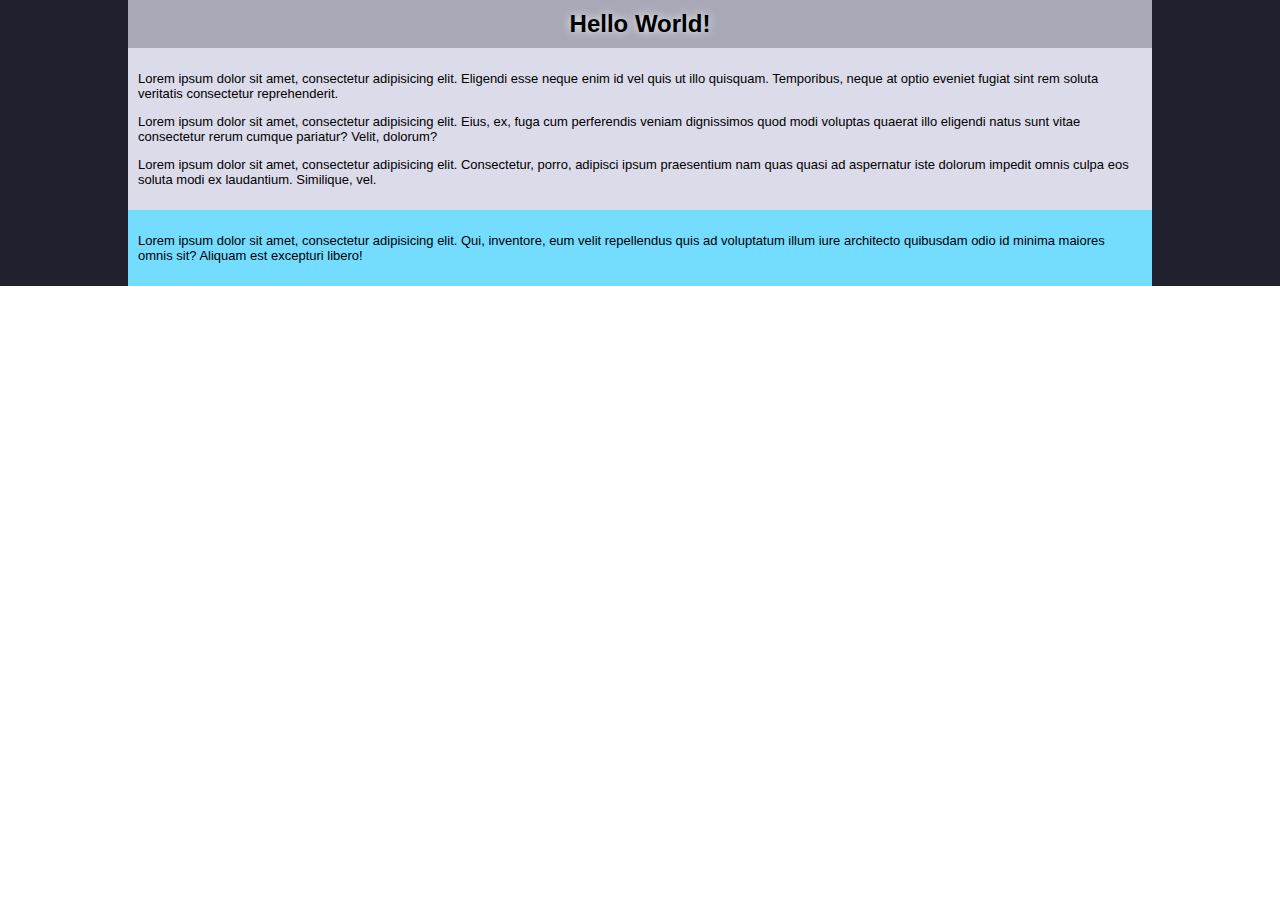
==== index.html @ 65be73f2 "Some changes" ====
<!doctype html>
<html lang="en">
<head>
	<meta charset="UTF-8">
	<title>Sample</title>
	<link rel="stylesheet" href="css/main.css">
</head>
<body>
	<div class="wrapper">
		<div class="container">
			<header>
				<h1>Hello World!</h1>
			</header>
			<main>
				<p>Lorem ipsum dolor sit amet, consectetur adipisicing elit. Eligendi esse neque enim id vel quis ut illo quisquam. Temporibus, neque at optio eveniet fugiat sint rem soluta veritatis consectetur reprehenderit.</p>
				<p>Lorem ipsum dolor sit amet, consectetur adipisicing elit. Eius, ex, fuga cum perferendis veniam dignissimos quod modi voluptas quaerat illo eligendi natus sunt vitae consectetur rerum cumque pariatur? Velit, dolorum?</p>
				<p>Lorem ipsum dolor sit amet, consectetur adipisicing elit. Consectetur, porro, adipisci ipsum praesentium nam quas quasi ad aspernatur iste dolorum impedit omnis culpa eos soluta modi ex laudantium. Similique, vel.</p>
			</main>
			<footer>
				<p>Lorem ipsum dolor sit amet, consectetur adipisicing elit. Qui, inventore, eum velit repellendus quis ad voluptatum illum iure architecto quibusdam odio id minima maiores omnis sit? Aliquam est excepturi libero!</p>
			</footer>
		</div>
	</div>
</body>
</html>
---- css/main.css ----
body {
	margin: 0;
}

.wrapper {
	background-color: #20202f;
}

.container {
	background-color: #dbdbea;
	width: 80%;
	margin: auto;
}

main {
	padding: 10px;
}

footer {
	background-color: #73dcff;
	padding: 10px;
}

h1 {
	font: 600 24px/2 Arial, Verdana, sans-serif;
	text-align: center;
	background-color: #a8a8b7;
	text-shadow: 0 0 10px #fff;
	margin: 0;
}

p {
	font-family: Arial, Verdana, Helvetica, sans-serif;
	font-size: 13px;
}
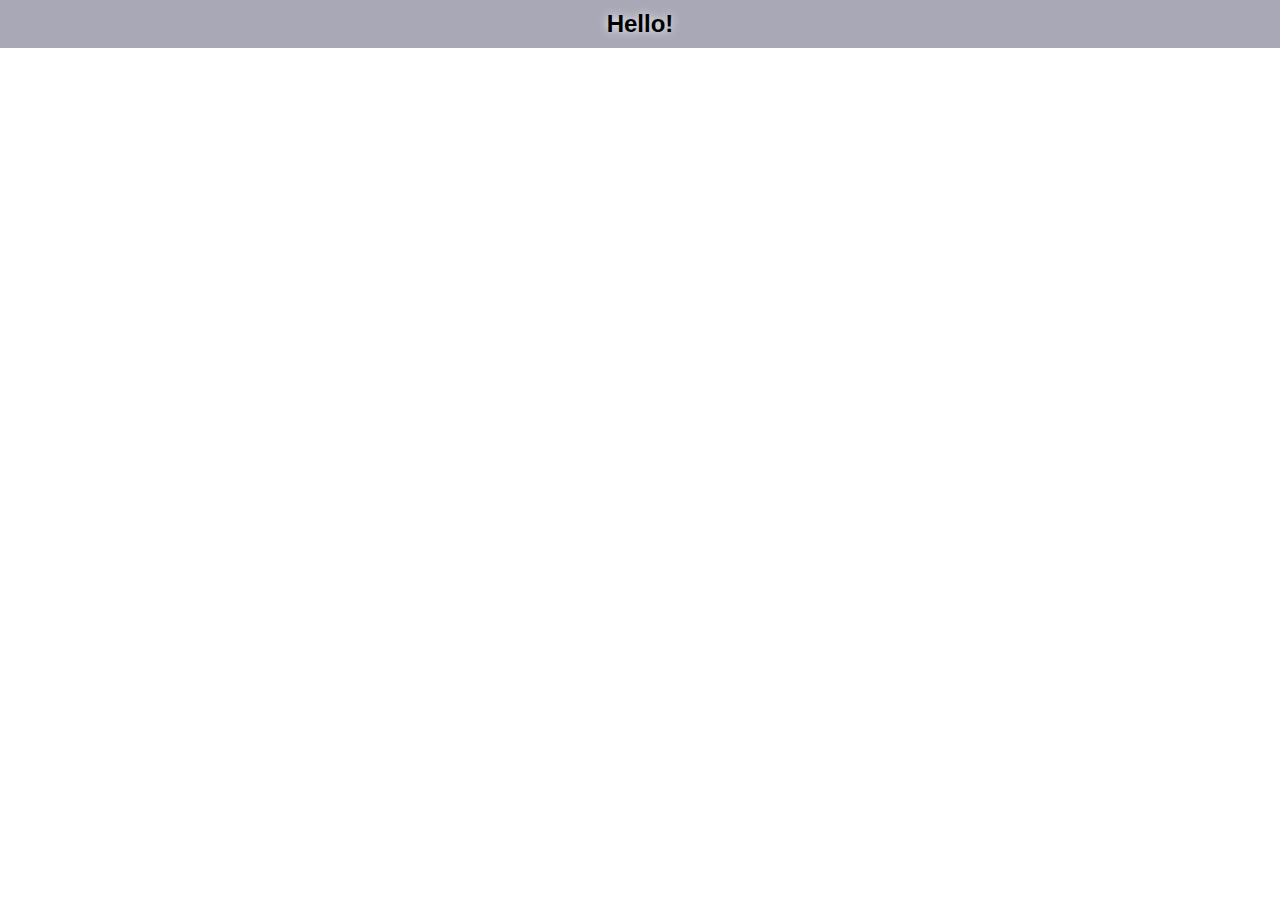
==== commit 89d1b5d7: "add jt demo" ====
--- a/index.html
+++ b/index.html
@@ -7,19 +7,9 @@
 </head>
 <body>
 	<div class="wrapper">
-		<div class="container">
-			<header>
-				<h1>Hello World!</h1>
-			</header>
-			<main>
-				<p>Lorem ipsum dolor sit amet, consectetur adipisicing elit. Eligendi esse neque enim id vel quis ut illo quisquam. Temporibus, neque at optio eveniet fugiat sint rem soluta veritatis consectetur reprehenderit.</p>
-				<p>Lorem ipsum dolor sit amet, consectetur adipisicing elit. Eius, ex, fuga cum perferendis veniam dignissimos quod modi voluptas quaerat illo eligendi natus sunt vitae consectetur rerum cumque pariatur? Velit, dolorum?</p>
-				<p>Lorem ipsum dolor sit amet, consectetur adipisicing elit. Consectetur, porro, adipisci ipsum praesentium nam quas quasi ad aspernatur iste dolorum impedit omnis culpa eos soluta modi ex laudantium. Similique, vel.</p>
-			</main>
-			<footer>
-				<p>Lorem ipsum dolor sit amet, consectetur adipisicing elit. Qui, inventore, eum velit repellendus quis ad voluptatum illum iure architecto quibusdam odio id minima maiores omnis sit? Aliquam est excepturi libero!</p>
-			</footer>
-		</div>
+		<header>
+			<h1>Hello!</h1>
+		</header>
 	</div>
 </body>
 </html>--- a/css/main.css
+++ b/css/main.css
@@ -6,30 +6,10 @@
 	background-color: #20202f;
 }
 
-.container {
-	background-color: #dbdbea;
-	width: 80%;
-	margin: auto;
-}
-
-main {
-	padding: 10px;
-}
-
-footer {
-	background-color: #73dcff;
-	padding: 10px;
-}
-
 h1 {
 	font: 600 24px/2 Arial, Verdana, sans-serif;
 	text-align: center;
 	background-color: #a8a8b7;
 	text-shadow: 0 0 10px #fff;
 	margin: 0;
-}
-
-p {
-	font-family: Arial, Verdana, Helvetica, sans-serif;
-	font-size: 13px;
 }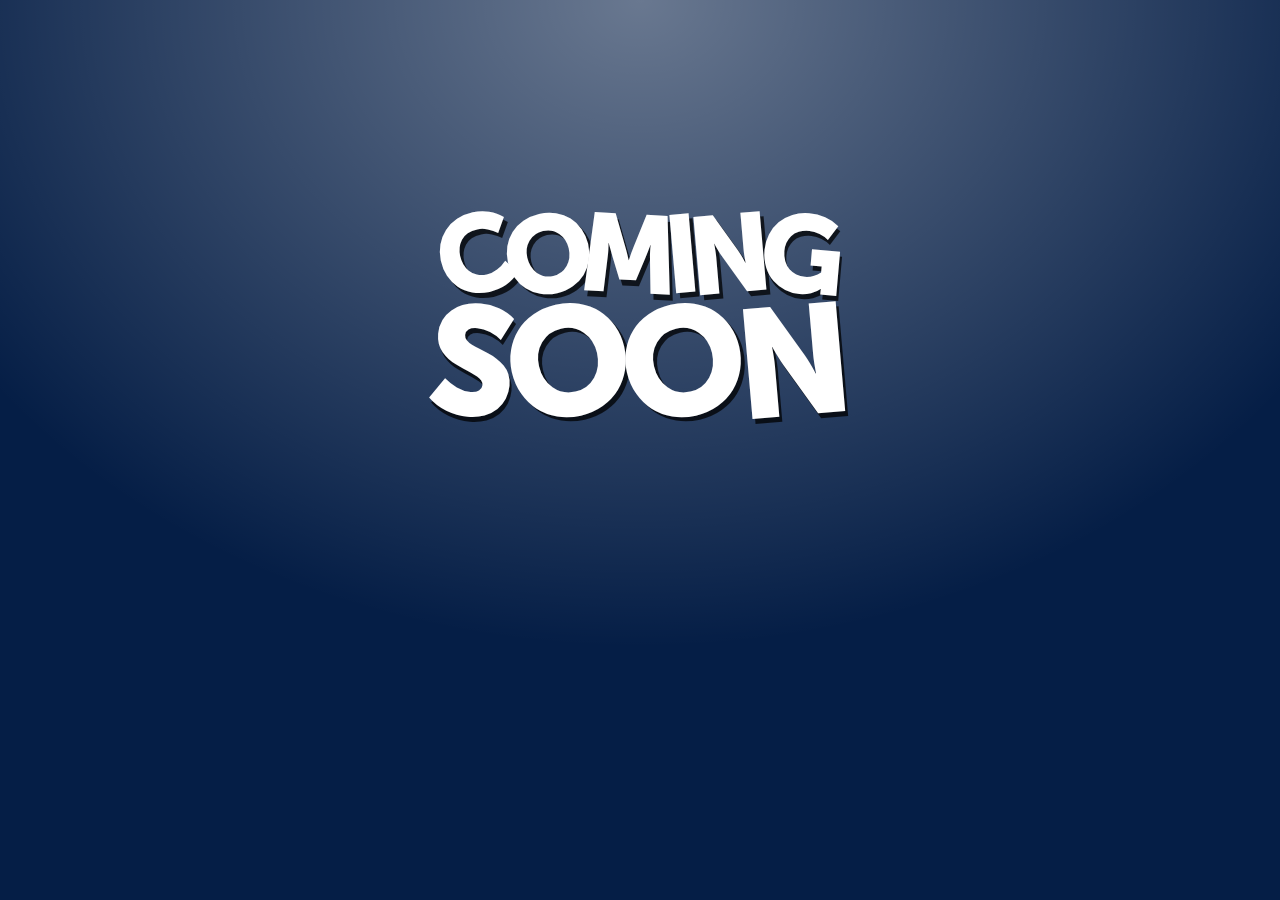
==== commit 5b0ac6e7: "add fonts" ====
--- a/index.html
+++ b/index.html
@@ -3,13 +3,27 @@
 <head>
 	<meta charset="UTF-8">
 	<title>Sample</title>
-	<link rel="stylesheet" href="css/main.css">
+	<link rel="stylesheet" href="css/vendor.min.css">
+	<link rel="stylesheet" href="css/main.min.css">
 </head>
 <body>
-	<div class="wrapper">
-		<header>
-			<h1>Hello!</h1>
-		</header>
+	<div class="wrapp">
+		<div class="coming">
+			<div class="coming__row">
+				<span class="coming__letter c">c</span>
+				<span class="coming__letter o">o</span>
+				<span class="coming__letter m">m</span>
+				<span class="coming__letter i">i</span>
+				<span class="coming__letter n">n</span>
+				<span class="coming__letter g">g</span>
+			</div>
+			<div class="coming__row">
+				<span class="coming__letter s">s</span>
+				<span class="coming__letter o">o</span>
+				<span class="coming__letter o">o</span>
+				<span class="coming__letter n">n</span>
+			</div>
+		</div>
 	</div>
 </body>
 </html>--- a/css/main.min.css
+++ b/css/main.min.css
@@ -0,0 +1 @@
+@font-face{font-family:'Mso';font-weight:900;font-style:normal;src:url(../fonts/mso.woff2) format('woff2'),url(../fonts/mso.woff) format('woff'),url(../fonts/mso.ttf) format('truetype')}.wrapp{min-height:100vh;background-color:#051e46;background-image:-webkit-radial-gradient(70% 80% at 50% 0,rgba(255,255,255,.4) 0%,transparent 90%);background-image:radial-gradient(70% 80% at 50% 0,rgba(255,255,255,.4) 0%,transparent 90%)}.coming{font:6.875rem Mso,sans-serif;padding-top:15%;text-transform:uppercase;color:#fff}.coming__row{text-align:center}.coming__row:last-child{font-size:1.4em;margin:-45px 0 0}.coming__row:last-child .coming__letter{margin:0 -25px}.coming__letter{display:inline-block;margin:0 -20px;text-shadow:3px 5px 0 rgba(0,0,0,.75)}.coming__letter.c{-webkit-transform:rotate(-12deg);transform:rotate(-12deg)}.coming__letter.o{-webkit-transform:rotate(-13deg);transform:rotate(-13deg)}.coming__letter.m{-webkit-transform:rotate(3deg);transform:rotate(3deg)}.coming__letter.i,.coming__letter.n{-webkit-transform:rotate(-5deg);transform:rotate(-5deg)}.coming__letter.g,.coming__letter.s{-webkit-transform:rotate(5deg);transform:rotate(5deg)}.coming__letter.s{margin-right:-30px;margin-left:-30px}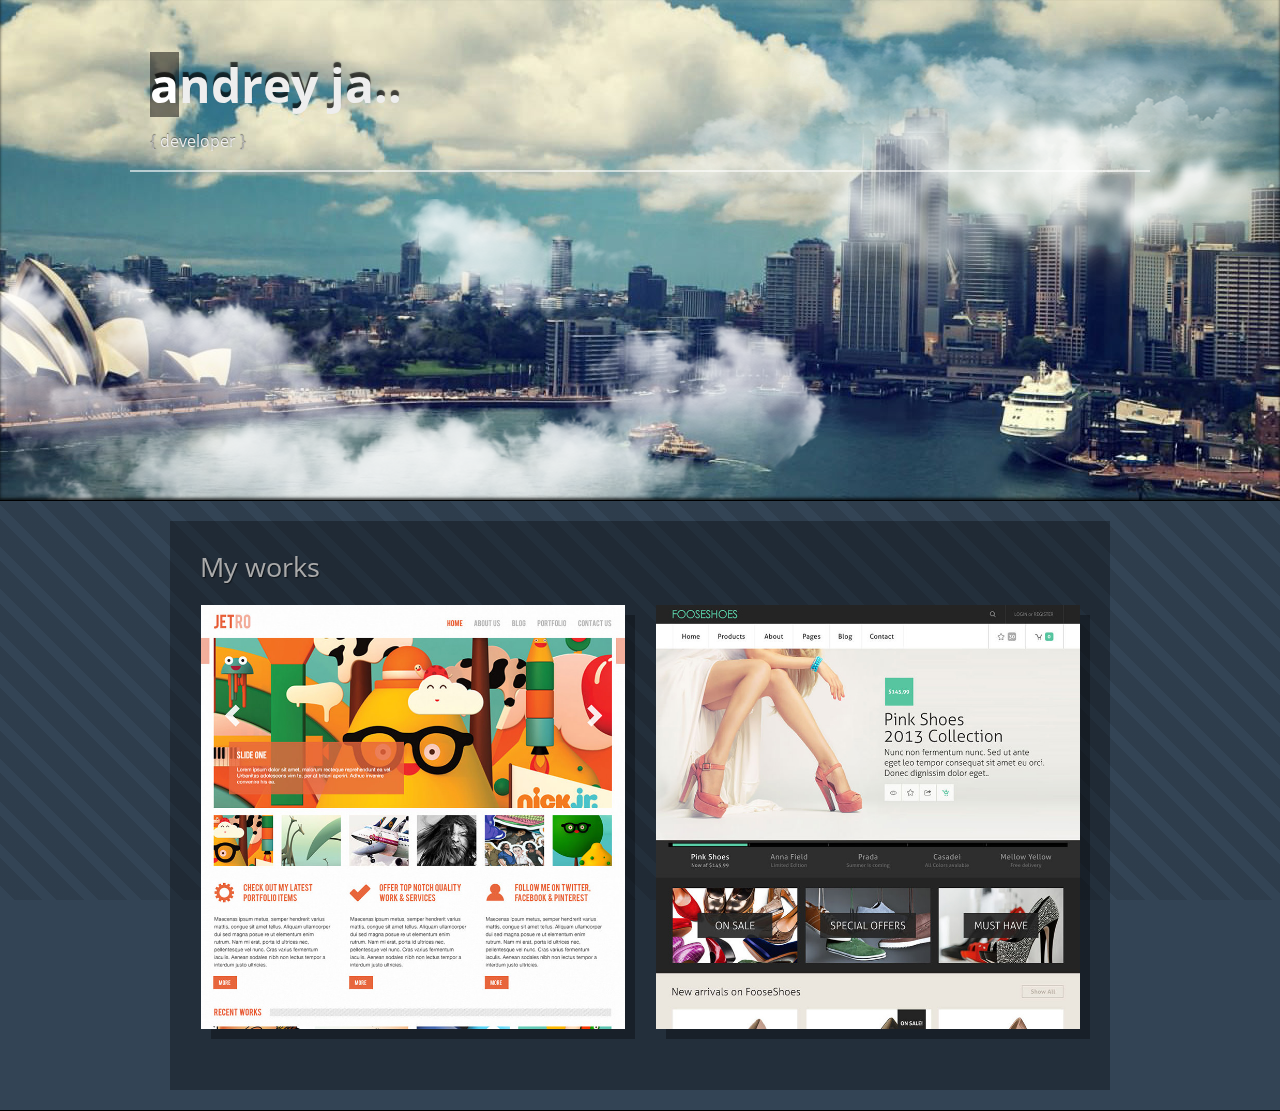
==== commit 42af8e51: "Updates" ====
--- a/index.html
+++ b/index.html
@@ -2,28 +2,35 @@
 <html lang="en">
 <head>
 	<meta charset="UTF-8">
-	<title>Sample</title>
-	<link rel="stylesheet" href="css/vendor.min.css">
-	<link rel="stylesheet" href="css/main.min.css">
+	<meta name="viewport" content="width=device-width initial-scale=1.0">
+	<title>Starts</title>
+	<link href="https://fonts.googleapis.com/css?family=Open+Sans:400,700&subset=cyrillic-ext" rel="stylesheet">
+	<link rel="icon" href="favicon.ico">
+	<link rel="stylesheet" href="css/vendor.css">
+	<link rel="stylesheet" href="css/main.css">
 </head>
 <body>
-	<div class="wrapp">
-		<div class="coming">
-			<div class="coming__row">
-				<span class="coming__letter c">c</span>
-				<span class="coming__letter o">o</span>
-				<span class="coming__letter m">m</span>
-				<span class="coming__letter i">i</span>
-				<span class="coming__letter n">n</span>
-				<span class="coming__letter g">g</span>
+<div class="wrapper">
+	<div class="row row-1">
+		<header class="header" id="header">
+			<div class="header__title">
+				<h1 class="header__name">andrey ja..</h1>
+				<span class="header__desc">developer</span>
 			</div>
-			<div class="coming__row">
-				<span class="coming__letter s">s</span>
-				<span class="coming__letter o">o</span>
-				<span class="coming__letter o">o</span>
-				<span class="coming__letter n">n</span>
-			</div>
+		</header>
+	</div>
+	<div class="row row-2">
+		<div class="work">
+			<h2 class="work__title">My works</h2>
+			<section id="work__wrap" class="work__wrap"></section>
 		</div>
 	</div>
+</div>
+<footer class="footer">
+	<p class="footer__text">&copy; 2017. Handcrafted by <strong>andrey ja..</strong> somewhere in <span
+			class="footer__text_u">U</span><span class="footer__text_a">A</span></p>
+	<p class="footer__text">Hosted by <a href="https://github.com/" class="footer__link"><strong>GitHub</strong></a></p>
+</footer>
+<script src="js/main.js"></script>
 </body>
 </html>--- a/css/vendor.css
+++ b/css/vendor.css
@@ -0,0 +1 @@
+html{line-height:1.15;-ms-text-size-adjust:100%;-webkit-text-size-adjust:100%}body{margin:0}article,aside,details,figcaption,figure,footer,header,main,menu,nav,section{display:block}h1{font-size:2em;margin:.67em 0}figure{margin:1em 40px}hr{box-sizing:content-box;height:0;overflow:visible}code,kbd,pre,samp{font-family:monospace,monospace;font-size:1em}a{background-color:transparent;-webkit-text-decoration-skip:objects}abbr[title]{border-bottom:none;text-decoration:underline dotted}b,strong{font-weight:bolder}dfn{font-style:italic}mark{background-color:#ff0;color:#000}small{font-size:80%}sub,sup{font-size:75%;line-height:0;position:relative;vertical-align:baseline}sub{bottom:-.25em}sup{top:-.5em}audio,canvas,video{display:inline-block}audio:not([controls]){display:none;height:0}img{border-style:none}svg:not(:root){overflow:hidden}button,input,optgroup,select,textarea{font-family:sans-serif;font-size:100%;line-height:1.15;margin:0}button,input{overflow:visible}button,select{text-transform:none}[type=reset],[type=submit],button,html [type=button]{-webkit-appearance:button}[type=button]::-moz-focus-inner,[type=reset]::-moz-focus-inner,[type=submit]::-moz-focus-inner,button::-moz-focus-inner{border-style:none;padding:0}[type=button]:-moz-focusring,[type=reset]:-moz-focusring,[type=submit]:-moz-focusring,button:-moz-focusring{outline:1px dotted ButtonText}fieldset{padding:.35em .75em .625em}legend{color:inherit;display:table;max-width:100%;white-space:normal}progress{display:inline-block;vertical-align:baseline}textarea{overflow:auto}[type=checkbox],[type=radio],legend{box-sizing:border-box;padding:0}[type=number]::-webkit-inner-spin-button,[type=number]::-webkit-outer-spin-button{height:auto}[type=search]{-webkit-appearance:textfield;outline-offset:-2px}[type=search]::-webkit-search-cancel-button,[type=search]::-webkit-search-decoration{-webkit-appearance:none}::-webkit-file-upload-button{-webkit-appearance:button;font:inherit}summary{display:list-item}[hidden],template{display:none}--- a/css/main.css
+++ b/css/main.css
@@ -0,0 +1 @@
+.work__wrap:after,.work__wrap:before{content:"";display:table}.work__wrap:after{clear:both}.work__item{float:left}.work__item,body{position:relative}.work__link{position:absolute}.footer__text,.header__title,.row{max-width:980px;margin:0 auto}.row-1{max-width:100%}html{font-family:"Open Sans",Arial,Verdana,sans-serif;font-size:16px}body,html{height:100%}.header,.wrapper{border-bottom:1px solid #000}.wrapper{min-height:100%;min-width:320px;color:#aaa;background:#345 -o-repeating-linear-gradient(45deg,transparent 0,transparent 10px,rgba(0,0,0,.1) 10px,rgba(0,0,0,.1) 30px) fixed;background:#345 repeating-linear-gradient(45deg,transparent 0,transparent 10px,rgba(0,0,0,.1) 10px,rgba(0,0,0,.1) 30px) fixed;margin-bottom:80px;-webkit-box-shadow:0 3px 3px rgba(0,0,0,.7);box-shadow:0 3px 3px rgba(0,0,0,.7)}.header{background:url(../img/bg_clouds.png) repeat-x fixed center 0,url(../img/bg.jpg) repeat-x fixed 50% 0;background-size:auto,auto;height:500px;-webkit-box-shadow:inset 0 -2px 3px rgba(0,0,0,.7);box-shadow:inset 0 -2px 3px rgba(0,0,0,.7)}.header__title{color:#eee;padding:20px;border-bottom:2px solid rgba(255,255,255,.6)}.header__name{font:700 3em "Open Sans",Arial,Verdana,sans-serif;text-shadow:0 -5px 1px rgba(0,0,0,.7);margin-bottom:.3em}.header__name:first-letter{color:#fff;background-color:rgba(0,0,0,.5)}.header__desc{text-shadow:0 -1px 1px rgba(0,0,0,.5)}.header__desc:before{content:"{ ";color:#bbb}.header__desc:after{content:" }";color:#bbb}@-webkit-keyframes fadeIn{0%{opacity:0;-webkit-transform:translate3d(0,30px,0);transform:translate3d(0,30px,0)}10%{opacity:.1}30%{opacity:.2}50%{opacity:.5}to{opacity:1;-webkit-transform:translate3d(0,0,0);transform:translate3d(0,0,0)}}@keyframes fadeIn{0%{opacity:0;-webkit-transform:translate3d(0,30px,0);transform:translate3d(0,30px,0)}10%{opacity:.1}30%{opacity:.2}50%{opacity:.5}to{opacity:1;-webkit-transform:translate3d(0,0,0);transform:translate3d(0,0,0)}}.work{margin:20px;padding:30px;background-color:rgba(0,0,0,.3)}.work__title{text-shadow:1px 1px 1px rgba(0,0,0,.5);font-weight:400;font-size:1.7em;margin-top:0}.work__wrap{margin-left:-3.40909%}.work__item{width:46.59091%;margin:0 0 3.40909% 3.40909%;-webkit-box-shadow:10px 10px 0 rgba(0,0,0,.3);box-shadow:10px 10px 0 rgba(0,0,0,.3);overflow:hidden;-webkit-animation:fadeIn 1s 1 ease;animation:fadeIn 1s 1 ease}.work__img{display:block;max-width:100%}.work__link{width:100%;height:100%;display:block;background:#000 url([data-uri]) 50% 20% no-repeat;background-size:0;top:0;left:0;font-size:0;text-indent:-9999px;opacity:0;-webkit-transition:opacity .5s,background-size .6s,background-position .5s;-o-transition:opacity .5s,background-size .6s,background-position .5s;transition:opacity .5s,background-size .6s,background-position .5s}.work__link:hover{opacity:.65;background-size:50%;background-position:50% 50%}.footer{width:100%;height:50px;padding-top:30px;font-size:.8em;color:rgba(204,204,204,.7);text-shadow:1px 1px 1px rgba(0,0,0,.3);background-color:#161e25;position:fixed;bottom:0;z-index:-10}.footer__text{padding:0 20px}.footer__text .footer__text_u{font-weight:700;background-color:rgba(30,144,255,.5)}.footer__text .footer__text_a{font-weight:700;background-color:rgba(255,255,0,.5)}.footer__link{color:rgba(204,204,204,.8);text-decoration:none;border-bottom:1px dashed rgba(204,204,204,.8);-webkit-transition:all .5s;-o-transition:all .5s;transition:all .5s}.footer__link:visited{color:rgba(128,128,128,.8);border-color:rgba(128,128,128,.8)}.footer__link:hover{color:rgba(255,255,255,.8);border-color:rgba(255,255,255,.8)}@media screen and (max-width:480px){.work__item{width:78.94737%;margin:0 0 10.52632% 10.52632%}.footer{font-size:.69em}}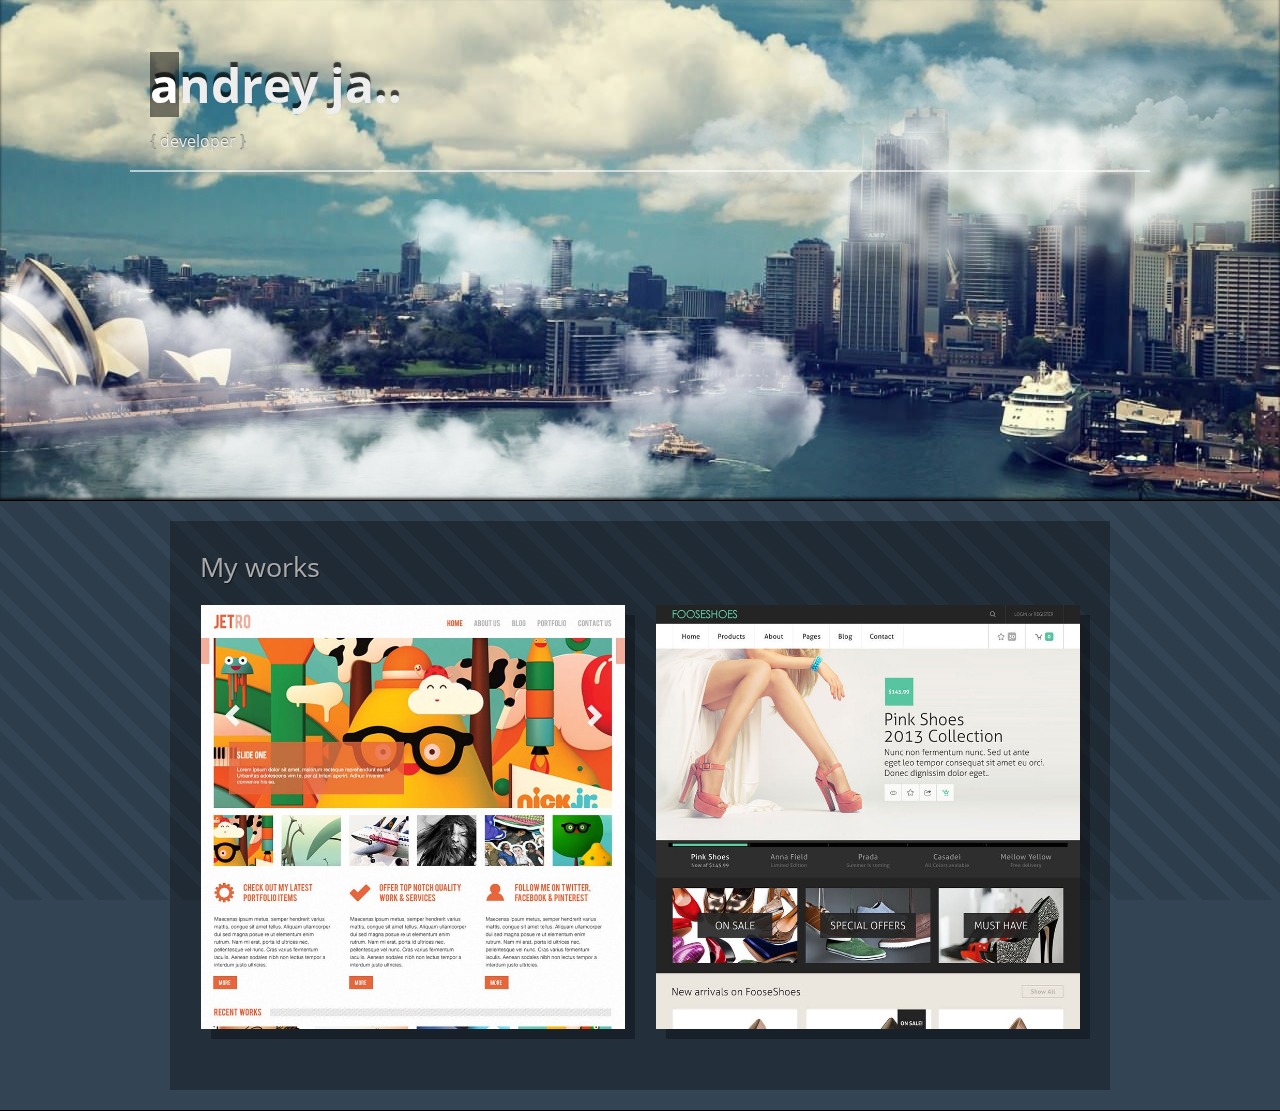
==== commit 9428a1b4: "update" ====
--- a/index.html
+++ b/index.html
@@ -2,9 +2,10 @@
 <html lang="en">
 <head>
 	<meta charset="UTF-8">
+	<meta http-equiv="X-UA-Compatible" content="IE=edge">
 	<meta name="viewport" content="width=device-width initial-scale=1.0">
 	<title>Starts</title>
-	<link href="https://fonts.googleapis.com/css?family=Open+Sans:400,700&subset=cyrillic-ext" rel="stylesheet">
+	<link rel="stylesheet" href="https://fonts.googleapis.com/css?family=Open+Sans:400,700&subset=cyrillic-ext">
 	<link rel="icon" href="favicon.ico">
 	<link rel="stylesheet" href="css/vendor.css">
 	<link rel="stylesheet" href="css/main.css">
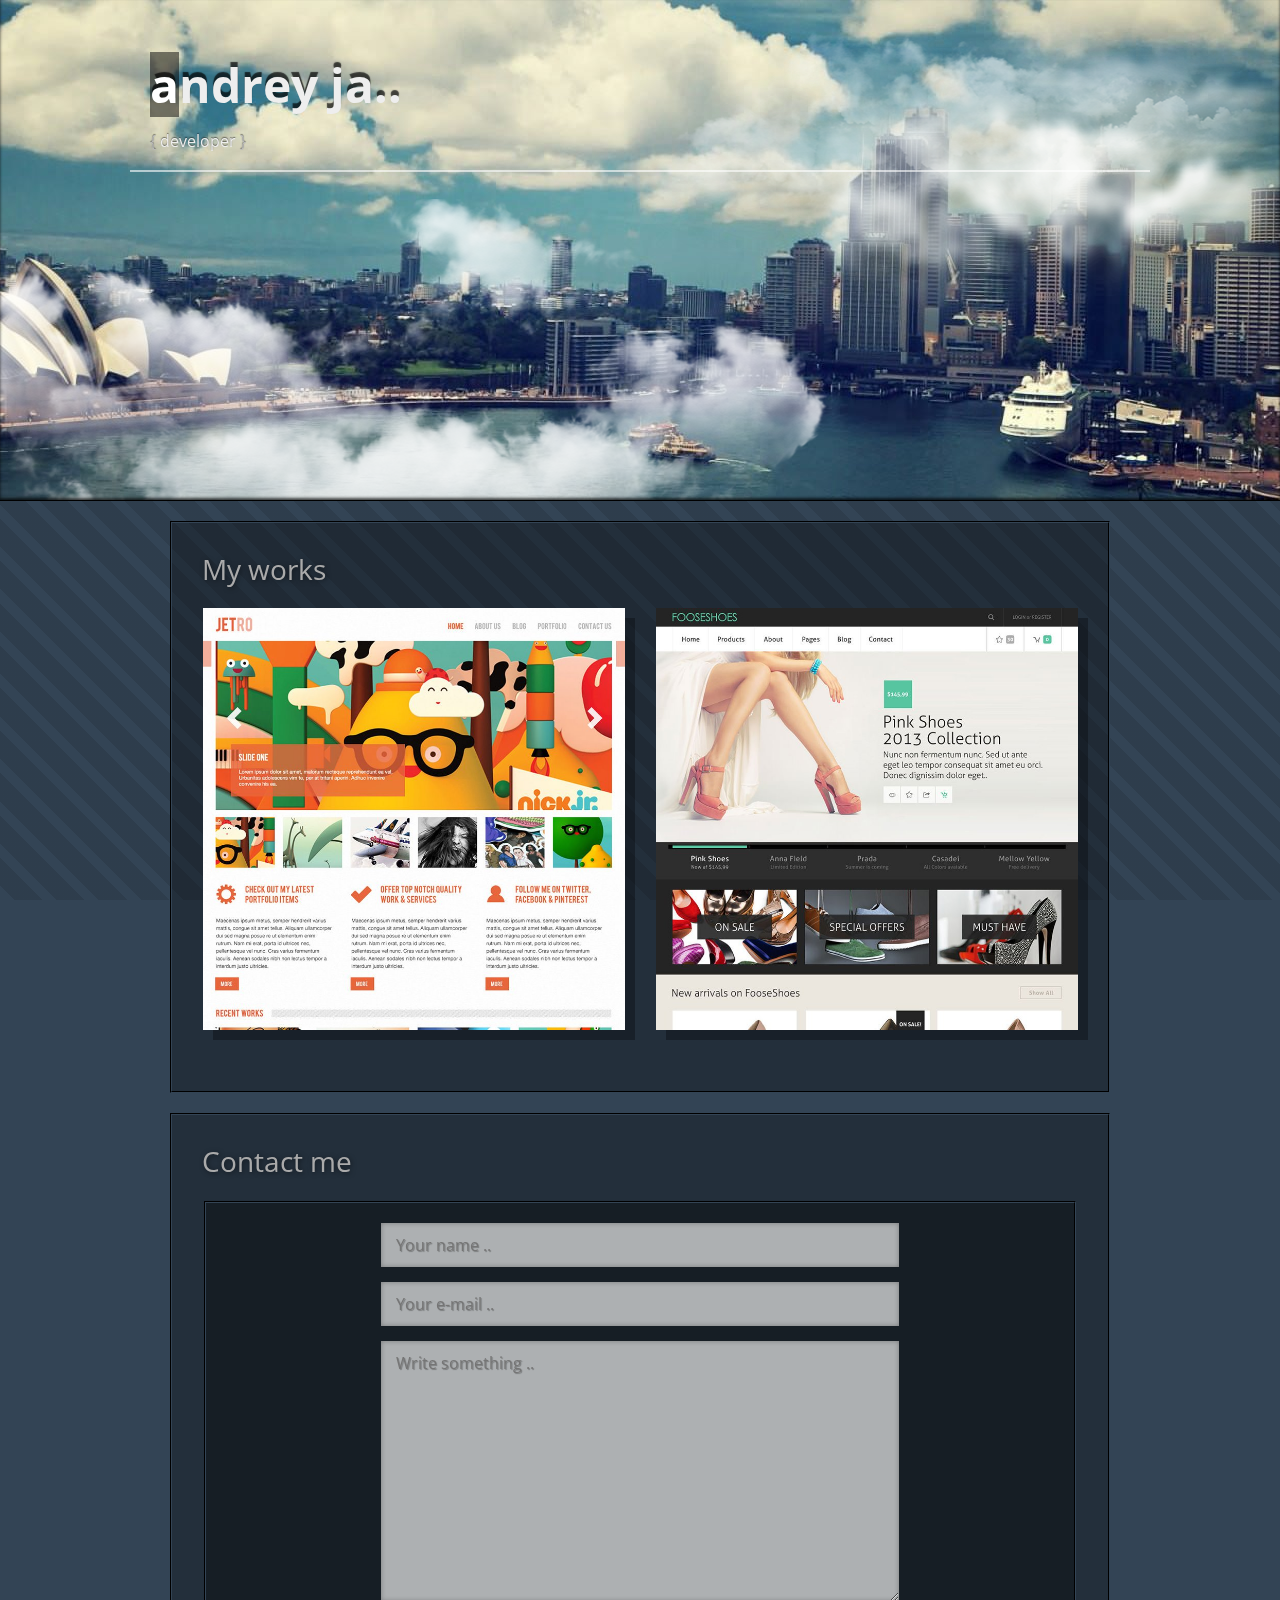
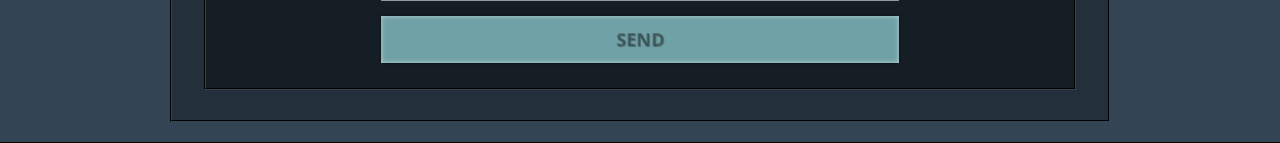
==== commit 67d68cea: "update" ====
--- a/index.html
+++ b/index.html
@@ -5,7 +5,7 @@
 	<meta http-equiv="X-UA-Compatible" content="IE=edge">
 	<meta name="viewport" content="width=device-width initial-scale=1.0">
 	<title>Starts</title>
-	<link rel="stylesheet" href="https://fonts.googleapis.com/css?family=Open+Sans:400,700&subset=cyrillic-ext">
+	<link rel="stylesheet" href="https://fonts.googleapis.com/css?family=Open+Sans:400,700&amp;subset=cyrillic-ext">
 	<link rel="icon" href="favicon.ico">
 	<link rel="stylesheet" href="css/vendor.css">
 	<link rel="stylesheet" href="css/main.css">
@@ -21,17 +21,35 @@
 		</header>
 	</div>
 	<div class="row row-2">
-		<div class="work">
+		<section class="work">
 			<h2 class="work__title">My works</h2>
-			<section id="work__wrap" class="work__wrap"></section>
-		</div>
+			<div id="work__wrap" class="work__wrap"></div>
+		</section>
+	</div>
+	<div class="row row-3">
+		<section class="contact">
+			<h2 class="contact__title">Contact me</h2>
+			<div class="contact__wrap">
+				<form id="contact-form" class="contact__form" name="contact">
+					<fieldset class="contact__set">
+						<input id="contact-name" class="contact__name" name="name"
+						       placeholder="Your name .." required>
+						<input id="contact-email" type="email" class="contact__email" name="email"
+						       placeholder="Your e-mail .." required>
+						<textarea id="contact-message" name="msg" class="contact__message" cols="30" rows="10"
+						          placeholder="Write something .." required></textarea>
+						<button id="contact-send" class="contact__button" disabled>Send</button>
+					</fieldset>
+				</form>
+			</div>
+		</section>
 	</div>
 </div>
 <footer class="footer">
-	<p class="footer__text">&copy; 2017. Handcrafted by <strong>andrey ja..</strong> somewhere in <span
-			class="footer__text_u">U</span><span class="footer__text_a">A</span></p>
+	<p class="footer__text">&copy; 2017. Handcrafted by <strong>andrey ja..</strong> somewhere in <abbr><span
+			class="footer__text_u">U</span><span class="footer__text_a">A</span></abbr></p>
 	<p class="footer__text">Hosted by <a href="https://github.com/" class="footer__link"><strong>GitHub</strong></a></p>
 </footer>
-<script src="js/main.js"></script>
+<script src="js/main.js" async></script>
 </body>
 </html>--- a/css/main.css
+++ b/css/main.css
@@ -1 +1 @@
-.work__wrap:after,.work__wrap:before{content:"";display:table}.work__wrap:after{clear:both}.work__item{float:left}.work__item,body{position:relative}.work__link{position:absolute}.footer__text,.header__title,.row{max-width:980px;margin:0 auto}.row-1{max-width:100%}html{font-family:"Open Sans",Arial,Verdana,sans-serif;font-size:16px}body,html{height:100%}.header,.wrapper{border-bottom:1px solid #000}.wrapper{min-height:100%;min-width:320px;color:#aaa;background:#345 -o-repeating-linear-gradient(45deg,transparent 0,transparent 10px,rgba(0,0,0,.1) 10px,rgba(0,0,0,.1) 30px) fixed;background:#345 repeating-linear-gradient(45deg,transparent 0,transparent 10px,rgba(0,0,0,.1) 10px,rgba(0,0,0,.1) 30px) fixed;margin-bottom:80px;-webkit-box-shadow:0 3px 3px rgba(0,0,0,.7);box-shadow:0 3px 3px rgba(0,0,0,.7)}.header{background:url(../img/bg_clouds.png) repeat-x fixed center 0,url(../img/bg.jpg) repeat-x fixed 50% 0;background-size:auto,auto;height:500px;-webkit-box-shadow:inset 0 -2px 3px rgba(0,0,0,.7);box-shadow:inset 0 -2px 3px rgba(0,0,0,.7)}.header__title{color:#eee;padding:20px;border-bottom:2px solid rgba(255,255,255,.6)}.header__name{font:700 3em "Open Sans",Arial,Verdana,sans-serif;text-shadow:0 -5px 1px rgba(0,0,0,.7);margin-bottom:.3em}.header__name:first-letter{color:#fff;background-color:rgba(0,0,0,.5)}.header__desc{text-shadow:0 -1px 1px rgba(0,0,0,.5)}.header__desc:before{content:"{ ";color:#bbb}.header__desc:after{content:" }";color:#bbb}@-webkit-keyframes fadeIn{0%{opacity:0;-webkit-transform:translate3d(0,30px,0);transform:translate3d(0,30px,0)}10%{opacity:.1}30%{opacity:.2}50%{opacity:.5}to{opacity:1;-webkit-transform:translate3d(0,0,0);transform:translate3d(0,0,0)}}@keyframes fadeIn{0%{opacity:0;-webkit-transform:translate3d(0,30px,0);transform:translate3d(0,30px,0)}10%{opacity:.1}30%{opacity:.2}50%{opacity:.5}to{opacity:1;-webkit-transform:translate3d(0,0,0);transform:translate3d(0,0,0)}}.work{margin:20px;padding:30px;background-color:rgba(0,0,0,.3)}.work__title{text-shadow:1px 1px 1px rgba(0,0,0,.5);font-weight:400;font-size:1.7em;margin-top:0}.work__wrap{margin-left:-3.40909%}.work__item{width:46.59091%;margin:0 0 3.40909% 3.40909%;-webkit-box-shadow:10px 10px 0 rgba(0,0,0,.3);box-shadow:10px 10px 0 rgba(0,0,0,.3);overflow:hidden;-webkit-animation:fadeIn 1s 1 ease;animation:fadeIn 1s 1 ease}.work__img{display:block;max-width:100%}.work__link{width:100%;height:100%;display:block;background:#000 url([data-uri]) 50% 20% no-repeat;background-size:0;top:0;left:0;font-size:0;text-indent:-9999px;opacity:0;-webkit-transition:opacity .5s,background-size .6s,background-position .5s;-o-transition:opacity .5s,background-size .6s,background-position .5s;transition:opacity .5s,background-size .6s,background-position .5s}.work__link:hover{opacity:.65;background-size:50%;background-position:50% 50%}.footer{width:100%;height:50px;padding-top:30px;font-size:.8em;color:rgba(204,204,204,.7);text-shadow:1px 1px 1px rgba(0,0,0,.3);background-color:#161e25;position:fixed;bottom:0;z-index:-10}.footer__text{padding:0 20px}.footer__text .footer__text_u{font-weight:700;background-color:rgba(30,144,255,.5)}.footer__text .footer__text_a{font-weight:700;background-color:rgba(255,255,0,.5)}.footer__link{color:rgba(204,204,204,.8);text-decoration:none;border-bottom:1px dashed rgba(204,204,204,.8);-webkit-transition:all .5s;-o-transition:all .5s;transition:all .5s}.footer__link:visited{color:rgba(128,128,128,.8);border-color:rgba(128,128,128,.8)}.footer__link:hover{color:rgba(255,255,255,.8);border-color:rgba(255,255,255,.8)}@media screen and (max-width:480px){.work__item{width:78.94737%;margin:0 0 10.52632% 10.52632%}.footer{font-size:.69em}}+.work__wrap:after,.work__wrap:before{content:"";display:table}.work__wrap:after{clear:both}.work__item{float:left}.work__item,body{position:relative}.work__link{position:absolute}.footer__text,.header__title,.row{max-width:980px;margin:0 auto}.row-1{max-width:100%}html{font-family:"Open Sans",Arial,Verdana,sans-serif;font-size:16px}body,html{height:100%}[disabled]{cursor:not-allowed}::-moz-selection{background-color:rgba(0,0,0,.5)}::selection{background-color:rgba(0,0,0,.5)}.header,.wrapper{border-bottom:1px solid #000}.wrapper{min-height:100%;min-width:320px;color:#aaa;background:#345 -o-repeating-linear-gradient(45deg,transparent 0,transparent 10px,rgba(0,0,0,.1) 10px,rgba(0,0,0,.1) 30px) fixed;background:#345 repeating-linear-gradient(45deg,transparent 0,transparent 10px,rgba(0,0,0,.1) 10px,rgba(0,0,0,.1) 30px) fixed;margin-bottom:80px;-webkit-box-shadow:0 3px 3px rgba(0,0,0,.7);box-shadow:0 3px 3px rgba(0,0,0,.7)}.header{background:url(../img/bg_clouds.png) repeat-x fixed center 0,url(../img/bg.jpg) repeat-x fixed 50% 0;background-size:auto,auto;height:500px;-webkit-box-shadow:inset 0 -2px 3px rgba(0,0,0,.7);box-shadow:inset 0 -2px 3px rgba(0,0,0,.7)}.header__title{color:#eee;padding:20px;border-bottom:2px solid rgba(255,255,255,.6)}.header__name{font:700 3em "Open Sans",Arial,Verdana,sans-serif;text-shadow:0 -5px 1px rgba(0,0,0,.7);margin-bottom:.3em}.header__name:first-letter{color:#fff;background-color:rgba(0,0,0,.5)}.header__desc{text-shadow:0 -1px 1px rgba(0,0,0,.5)}.header__desc:before{content:"{ ";color:#bbb}.header__desc:after{content:" }";color:#bbb}@-webkit-keyframes fadeIn{0%{opacity:0;-webkit-transform:translate3d(0,30px,0);transform:translate3d(0,30px,0)}10%{opacity:.1}30%{opacity:.2}50%{opacity:.5}to{opacity:1;-webkit-transform:translate3d(0,0,0);transform:translate3d(0,0,0)}}@keyframes fadeIn{0%{opacity:0;-webkit-transform:translate3d(0,30px,0);transform:translate3d(0,30px,0)}10%{opacity:.1}30%{opacity:.2}50%{opacity:.5}to{opacity:1;-webkit-transform:translate3d(0,0,0);transform:translate3d(0,0,0)}}.contact,.work{margin:20px;padding:30px;background-color:rgba(0,0,0,.3);border:2px groove #345}.contact__title,.work__title{text-shadow:1px 1px 5px rgba(0,0,0,.5);font-weight:400;font-size:1.75em;margin-top:0}.work__wrap{margin-left:-3.40909%}.work__item{width:46.59091%;margin:0 0 3.40909% 3.40909%;-webkit-box-shadow:10px 10px 0 rgba(0,0,0,.3);box-shadow:10px 10px 0 rgba(0,0,0,.3);overflow:hidden;-webkit-animation:fadeIn 1s 1 ease;animation:fadeIn 1s 1 ease}.work__img{display:block;max-width:100%}.work__link{width:100%;height:100%;display:block;background:#000 url([data-uri]) 50% 20% no-repeat;background-size:0;top:0;left:0;font-size:0;text-indent:-9999px;opacity:0;-webkit-transition:opacity .5s,background-size .6s,background-position .5s;-o-transition:opacity .5s,background-size .6s,background-position .5s;transition:opacity .5s,background-size .6s,background-position .5s}.work__link:hover{opacity:.65;background-size:50%;background-position:50% 50%}.contact__email,.contact__message,.contact__name{-webkit-box-shadow:inset 0 0 5px rgba(0,0,0,.3);box-shadow:inset 0 0 5px rgba(0,0,0,.3)}.contact__button,.contact__email,.contact__message,.contact__name{font-family:"Open Sans",Arial,Verdana,sans-serif;line-height:1.5;padding:10px 15px;border:0;display:block;width:100%;margin:15px auto;background-color:rgba(238,238,238,.7);-webkit-box-sizing:border-box;box-sizing:border-box;-webkit-transition:all 1s;-o-transition:all 1s;transition:all 1s;text-shadow:1px 1px 1px rgba(0,0,0,.3)}.contact__button:focus,.contact__email:focus,.contact__message:focus,.contact__name:focus{outline:0;background-color:#eee}.contact__set{border-color:#345;background-color:#161e25;padding-left:20%;padding-right:20%}.contact__message{resize:vertical}.contact__button{text-transform:uppercase;font-weight:700;font-size:1.1em;-webkit-box-shadow:inset 0 0 5px rgba(255,255,255,.5),0 0 3px rgba(0,0,0,.5);box-shadow:inset 0 0 5px rgba(255,255,255,.5),0 0 3px rgba(0,0,0,.5);background-color:#70a1a6}.contact__button:hover{-webkit-box-shadow:0 0 3px rgba(255,255,255,.8);box-shadow:0 0 3px rgba(255,255,255,.8)}.contact__button:active,.contact__button:focus{background-color:rgba(119,85,153,.4)}.contact__button[disabled]:hover{-webkit-box-shadow:0 0 4px rgba(255,170,204,.8);box-shadow:0 0 4px rgba(255,170,204,.8)}.contact__button_ok{background-color:#4caf50;color:#000}.footer{width:100%;height:50px;padding-top:30px;font-size:.8em;color:rgba(204,204,204,.7);text-shadow:1px 1px 1px rgba(0,0,0,.3);background-color:#161e25;position:fixed;bottom:0;z-index:-10}.footer__text{padding:0 20px}.footer__text .footer__text_u{font-weight:700;background-color:rgba(30,144,255,.5)}.footer__text .footer__text_a{font-weight:700;background-color:rgba(255,255,0,.5)}.footer__link{color:rgba(204,204,204,.8);text-decoration:none;border-bottom:1px dashed rgba(204,204,204,.8);-webkit-transition:all .5s;-o-transition:all .5s;transition:all .5s}.footer__link:visited{color:rgba(128,128,128,.8);border-color:rgba(128,128,128,.8)}.footer__link:hover{color:rgba(255,255,255,.8);border-color:rgba(255,255,255,.8)}@media screen and (max-width:480px){.work__item{width:78.94737%;margin:0 0 10.52632% 10.52632%}.contact__set{padding-left:15px;padding-right:15px}.footer{font-size:.69em}}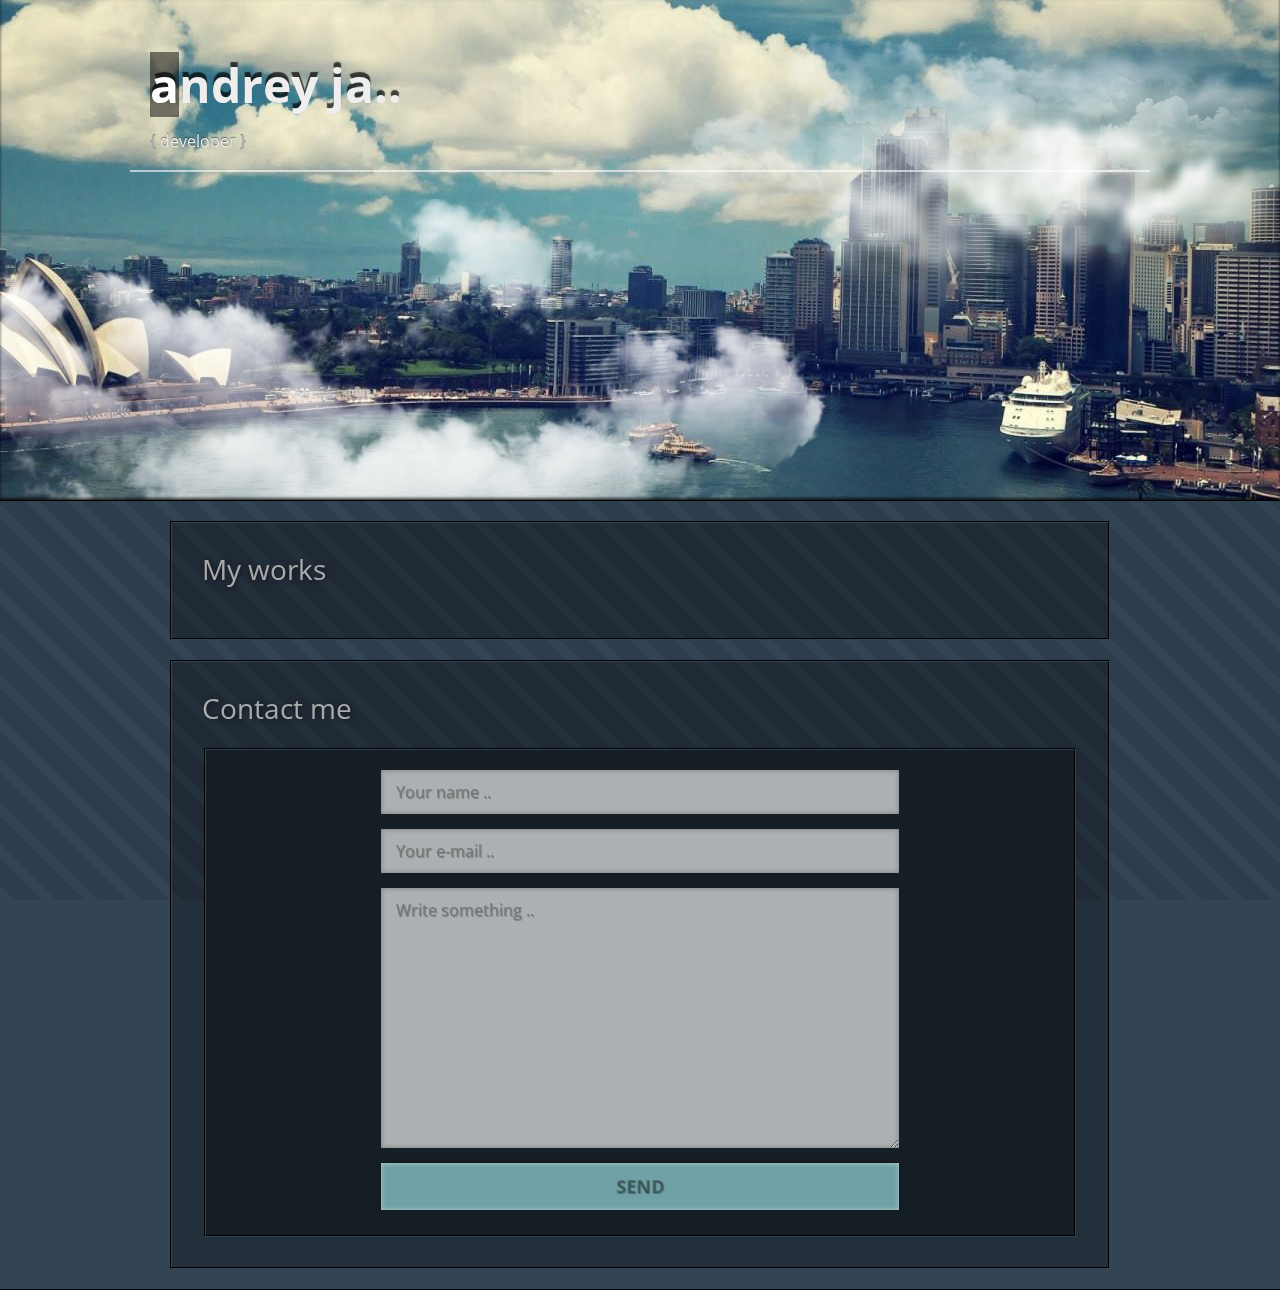
==== commit 96af60af: "update" ====
--- a/index.html
+++ b/index.html
@@ -3,7 +3,7 @@
 <head>
 	<meta charset="UTF-8">
 	<meta http-equiv="X-UA-Compatible" content="IE=edge">
-	<meta name="viewport" content="width=device-width initial-scale=1.0">
+	<meta name="viewport" content="width=device-width, initial-scale=1.0">
 	<title>Starts</title>
 	<link rel="stylesheet" href="https://fonts.googleapis.com/css?family=Open+Sans:400,700&amp;subset=cyrillic-ext">
 	<link rel="icon" href="favicon.ico">
